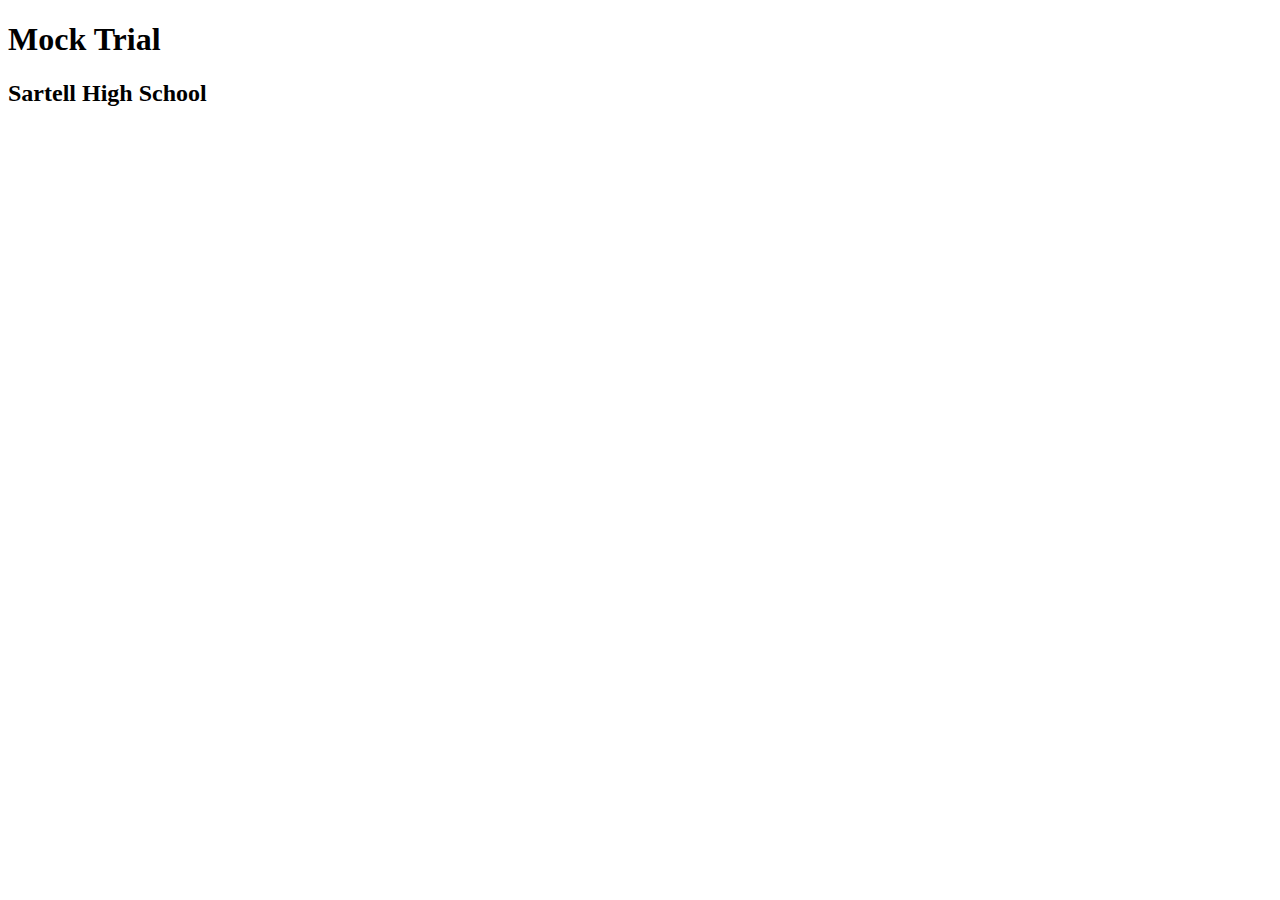
==== index.html @ c759cfdc "Second header" ====
<!DOCTYPE html>
<html>
<head>
  <title>Mock Trial SHS</title>
</head>
<body>
  <header>
    <h1 class="first-header container">Mock Trial</h1>
    <h2 class="second-header container">Sartell High School</h2>
  </header>
</body>
</html>
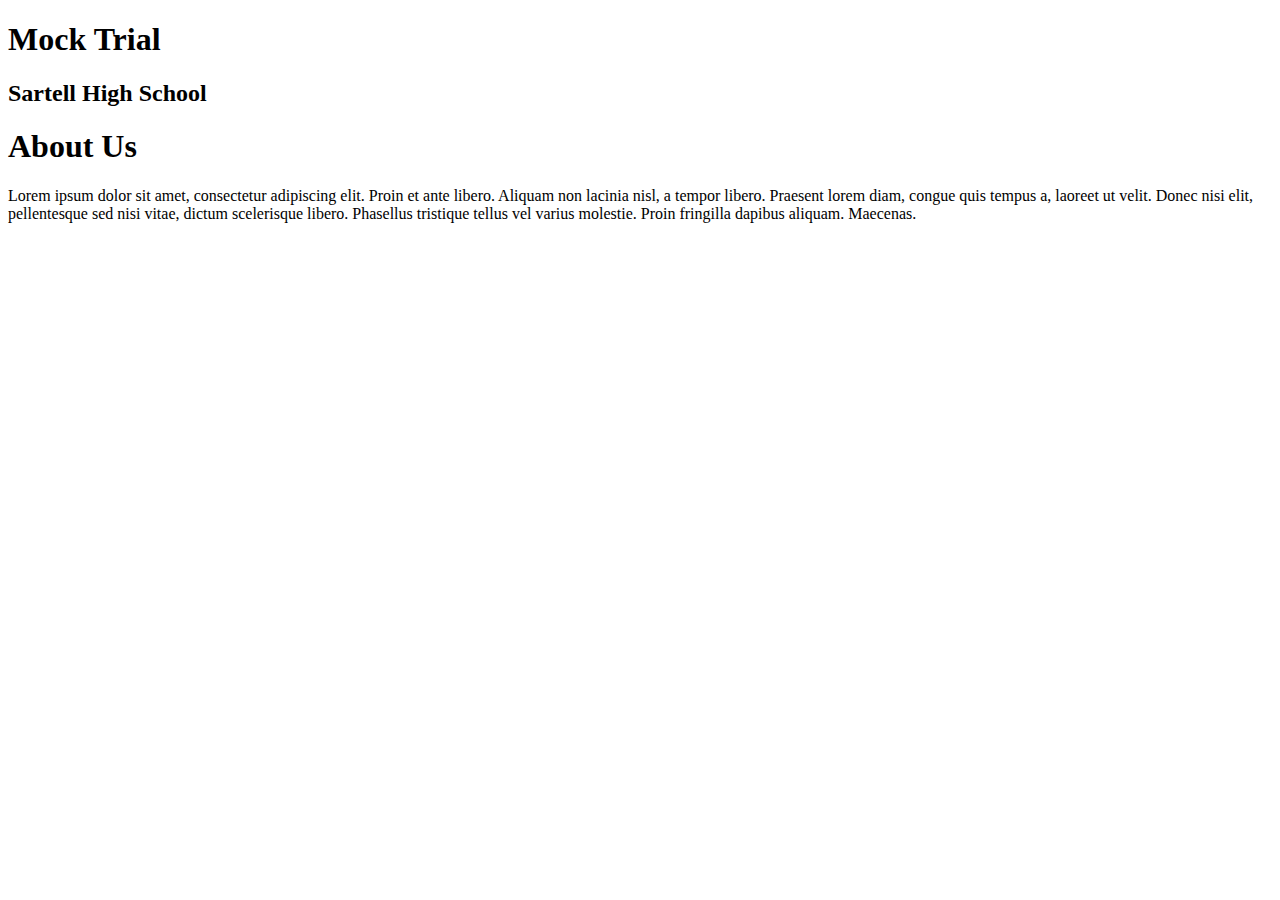
==== commit 1194c334: "Added About us" ====
--- a/index.html
+++ b/index.html
@@ -1,6 +1,7 @@
 <!DOCTYPE html>
 <html>
 <head>
+  <link rel="stylesheet" href="style.css">
   <title>Mock Trial SHS</title>
 </head>
 <body>
@@ -8,5 +9,9 @@
     <h1 class="first-header container">Mock Trial</h1>
     <h2 class="second-header container">Sartell High School</h2>
   </header>
+  <div class="about container">
+    <h1>About Us</h1>
+    <p>Lorem ipsum dolor sit amet, consectetur adipiscing elit. Proin et ante libero. Aliquam non lacinia nisl, a tempor libero. Praesent lorem diam, congue quis tempus a, laoreet ut velit. Donec nisi elit, pellentesque sed nisi vitae, dictum scelerisque libero. Phasellus tristique tellus vel varius molestie. Proin fringilla dapibus aliquam. Maecenas.</p>
+  </div>
 </body>
 </html>
--- a/style.css
+++ b/style.css
@@ -0,0 +1 @@
+
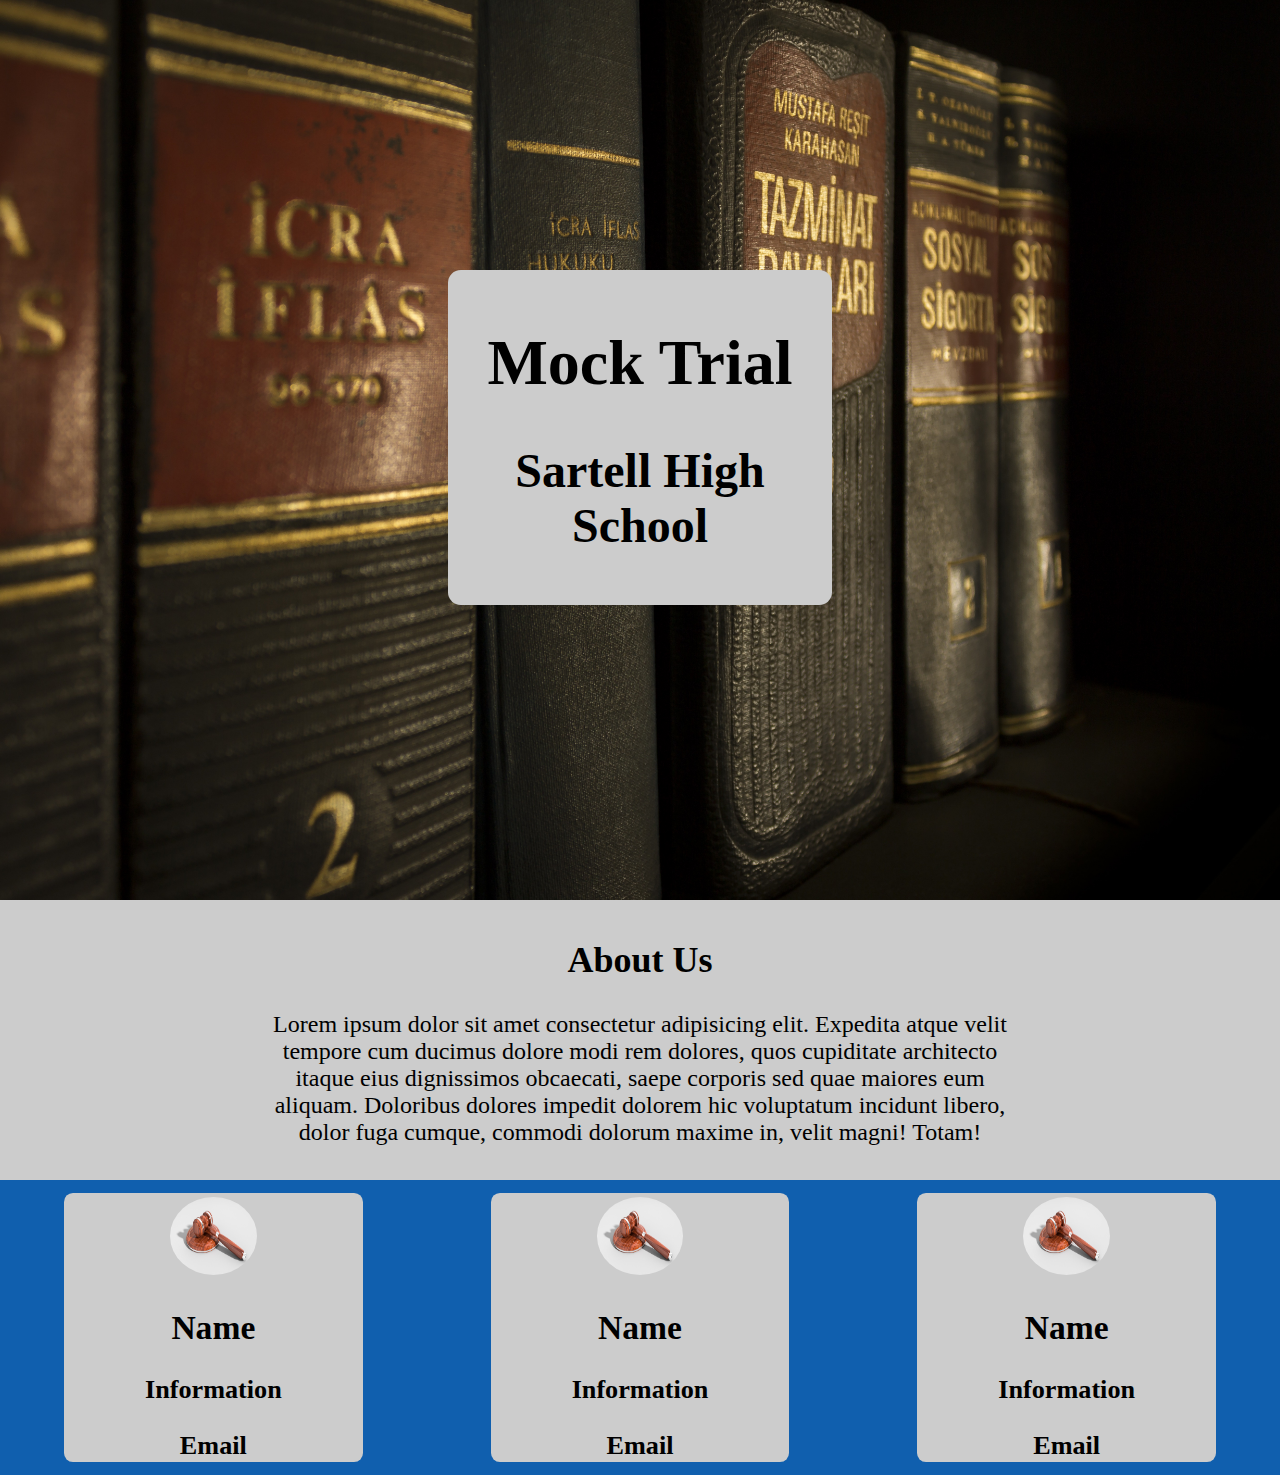
==== commit bc33aa43: "Prototype" ====
--- a/index.html
+++ b/index.html
@@ -5,13 +5,39 @@
   <title>Mock Trial SHS</title>
 </head>
 <body>
-  <header>
-    <h1 class="first-header container">Mock Trial</h1>
-    <h2 class="second-header container">Sartell High School</h2>
-  </header>
-  <div class="about container">
-    <h1>About Us</h1>
-    <p>Lorem ipsum dolor sit amet, consectetur adipiscing elit. Proin et ante libero. Aliquam non lacinia nisl, a tempor libero. Praesent lorem diam, congue quis tempus a, laoreet ut velit. Donec nisi elit, pellentesque sed nisi vitae, dictum scelerisque libero. Phasellus tristique tellus vel varius molestie. Proin fringilla dapibus aliquam. Maecenas.</p>
+  <div class="container-welcome">
+    <div class="welcome-text">
+      <h1>Mock Trial</h1>
+      <h2>Sartell High School</h2>
+    </div>
   </div>
+  <section class="container-about">
+    <h2>About Us</h2>
+    <p>Lorem ipsum dolor sit amet consectetur adipisicing elit. Expedita atque velit tempore cum ducimus dolore modi rem dolores, quos cupiditate architecto itaque eius dignissimos obcaecati, saepe corporis sed quae maiores eum aliquam. Doloribus dolores impedit dolorem hic voluptatum incidunt libero, dolor fuga cumque, commodi dolorum maxime in, velit magni! Totam!</p>
+  </section>
+  <section class="container-contact">
+    <div class="contact">
+      <img src="Media/gavel.jpeg" alt="Picture of Gavel">
+      <h2>Name</h2>
+      <h3>Information</h3>
+      <h3>Email</h3>
+    </div>
+    <div class="contact">
+      <img src="Media/gavel.jpeg" alt="Picture of Gavel">
+      <h2>Name</h2>
+      <h3>Information</h3>
+      <h3>Email</h3>
+    </div>
+    <div class="contact">
+      <img src="Media/gavel.jpeg" alt="Picture of Gavel">
+      <h2>Name</h2>
+      <h3>Information</h3>
+      <h3>Email</h3>
+    </div>
+  </section>
+  
+  <section class="container-donation">
+
+  </section>
 </body>
 </html>
--- a/style.css
+++ b/style.css
@@ -1 +1,96 @@
+:root{
+  --color-blue: #105FAE;
+  --color-gray: #cccccc;
+}
 
+* {
+  /*
+  border: 2px solid black;
+  */
+}
+
+body, html {
+  height: 100%;
+  margin: 0;
+  font-size: 16px;
+  /* Need a font family*/
+  color: black;
+  background-color: var(--color-blue);
+}
+
+
+/* WELCOME CSS*/
+
+.container-welcome {
+  background-image: url('Media/books.jpeg');
+  min-height: 100%;
+  position: relative;
+  background-position: center;
+  background-size: cover;
+  background-repeat: no-repeat;
+  background-attachment: fixed;
+}
+
+.welcome-text {
+  display: inline;
+  background-color: var(--color-gray);
+  text-align: center;
+  margin: 0% 30%;
+  padding: 0.4em;
+  position: absolute;
+  top: 30%;
+  left: 5%;
+  right: 5%;
+  font-size: 2em;
+  border-radius: 0.4em;
+}
+
+/* ABOUT CSS*/
+
+.container-about {
+  background-color: var(--color-gray);
+  text-align: center;
+  padding: 0.4em 20%;
+  font-size: 1.5em;
+}
+
+/* CONTACT CSS */
+
+.container-contact{
+  display: flex;
+  flex-direction: row;
+  justify-content: center;
+  background-color: var(--color-blue);
+}
+
+.contact {
+  text-align: center;
+  background-color: var(--color-gray);
+  margin: 1% 5%;
+  font-size: 1.4em;
+  padding: 0.2em;
+  border-radius: 0.4em;
+}
+
+.contact img {
+  width: 30%;
+  height: 30%;
+  border-radius: 50%;
+}
+
+/* MEDIA QUERIES */ 
+
+@media only screen and (max-width: 768px){
+
+  body, html {
+    font-size: 10px;
+  }
+  .container-welcome{
+    background-attachment: scroll;
+  }
+
+  .container-contact {
+    flex-direction: column;
+  }
+
+}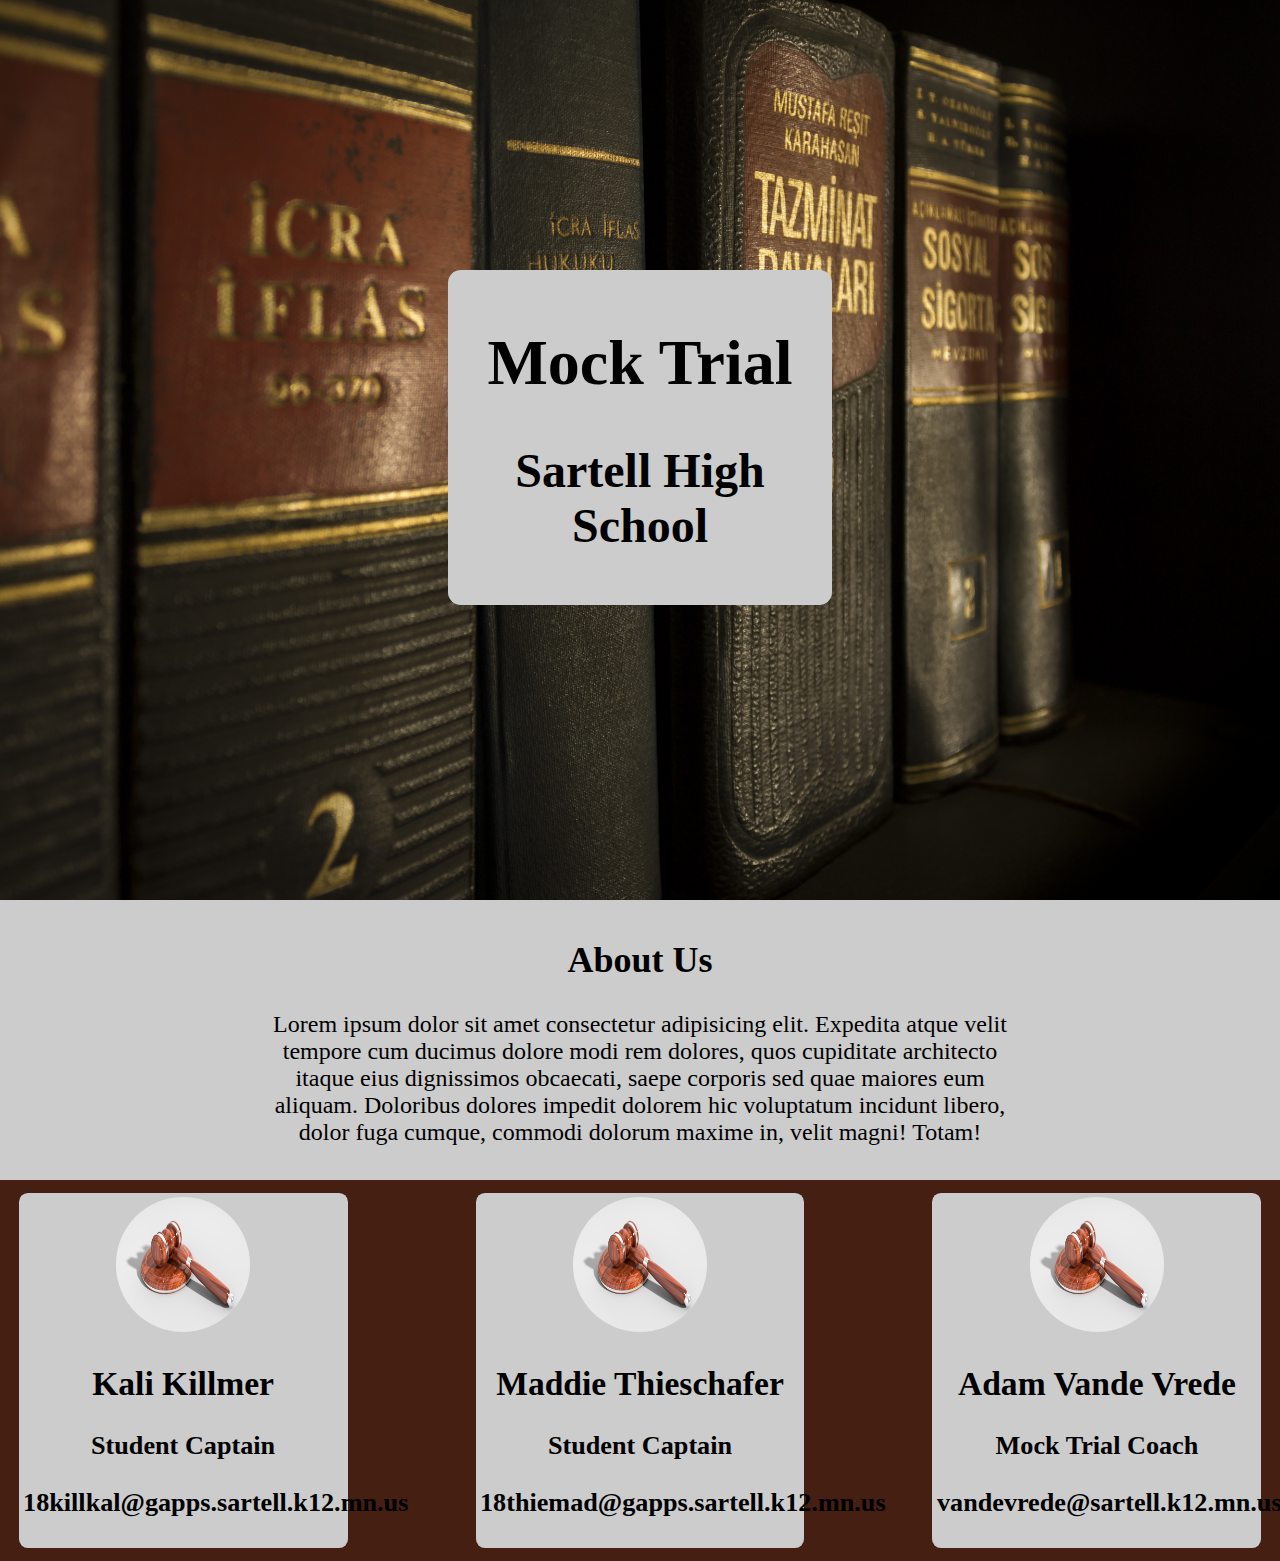
==== commit fb772330: "Added Information to Contacts" ====
--- a/index.html
+++ b/index.html
@@ -1,6 +1,7 @@
 <!DOCTYPE html>
 <html>
 <head>
+  <meta name="viewport" content="width=device-width, initial-scale=1">
   <link rel="stylesheet" href="style.css">
   <title>Mock Trial SHS</title>
 </head>
@@ -18,21 +19,21 @@
   <section class="container-contact">
     <div class="contact">
       <img src="Media/gavel.jpeg" alt="Picture of Gavel">
-      <h2>Name</h2>
-      <h3>Information</h3>
-      <h3>Email</h3>
+      <h2>Kali Killmer</h2>
+      <h3>Student Captain</h3>
+      <h3>18killkal@gapps.sartell.k12.mn.us</h3>
     </div>
     <div class="contact">
       <img src="Media/gavel.jpeg" alt="Picture of Gavel">
-      <h2>Name</h2>
-      <h3>Information</h3>
-      <h3>Email</h3>
+      <h2>Maddie Thieschafer</h2>
+      <h3>Student Captain</h3>
+      <h3>18thiemad@gapps.sartell.k12.mn.us</h3>
     </div>
     <div class="contact">
       <img src="Media/gavel.jpeg" alt="Picture of Gavel">
-      <h2>Name</h2>
-      <h3>Information</h3>
-      <h3>Email</h3>
+      <h2>Adam Vande Vrede</h2>
+      <h3>Mock Trial Coach</h3>
+      <h3>vandevrede@sartell.k12.mn.us</h3>
     </div>
   </section>
   
--- a/style.css
+++ b/style.css
@@ -1,6 +1,7 @@
 :root{
   --color-blue: #105FAE;
   --color-gray: #cccccc;
+  --color-red: #451F12;
 }
 
 * {
@@ -15,7 +16,7 @@
   font-size: 16px;
   /* Need a font family*/
   color: black;
-  background-color: var(--color-blue);
+  background-color: var(--color-red);
 }
 
 
@@ -60,7 +61,7 @@
   display: flex;
   flex-direction: row;
   justify-content: center;
-  background-color: var(--color-blue);
+  background-color: var(--color-red);
 }
 
 .contact {
@@ -70,11 +71,12 @@
   font-size: 1.4em;
   padding: 0.2em;
   border-radius: 0.4em;
+  width: 25%;
 }
 
 .contact img {
-  width: 30%;
-  height: 30%;
+  width: 6em;
+  height: 6em;
   border-radius: 50%;
 }
 
@@ -93,4 +95,19 @@
     flex-direction: column;
   }
 
-}+}
+
+@media only screen and (max-width: 360px){
+
+  body, html {
+    font-size: 8px;
+  }
+  .container-welcome{
+    background-attachment: scroll;
+  }
+
+  .container-contact {
+    flex-direction: column;
+  }
+
+}
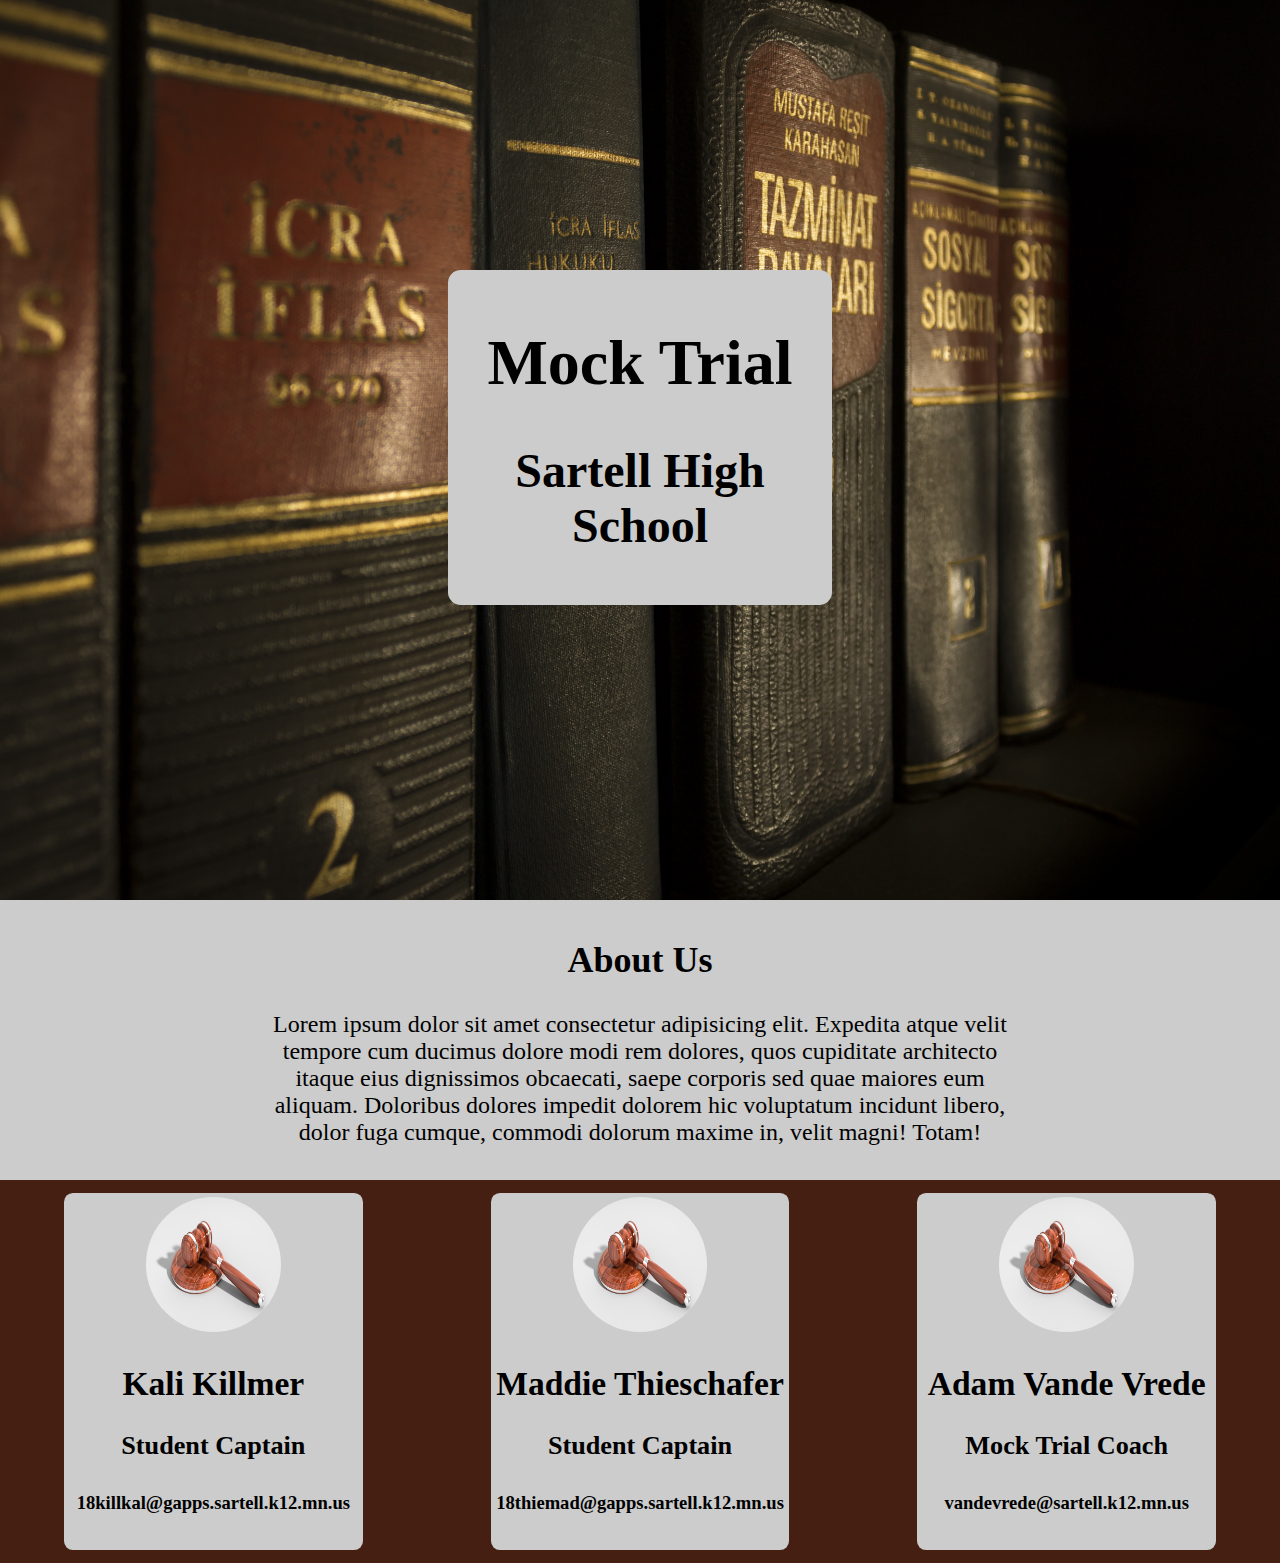
==== commit c45a69ed: "Update index.html" ====
--- a/index.html
+++ b/index.html
@@ -21,19 +21,19 @@
       <img src="Media/gavel.jpeg" alt="Picture of Gavel">
       <h2>Kali Killmer</h2>
       <h3>Student Captain</h3>
-      <h3>18killkal@gapps.sartell.k12.mn.us</h3>
+      <h5>18killkal@gapps.sartell.k12.mn.us</h5>
     </div>
     <div class="contact">
       <img src="Media/gavel.jpeg" alt="Picture of Gavel">
       <h2>Maddie Thieschafer</h2>
       <h3>Student Captain</h3>
-      <h3>18thiemad@gapps.sartell.k12.mn.us</h3>
+      <h5>18thiemad@gapps.sartell.k12.mn.us</h5>
     </div>
     <div class="contact">
       <img src="Media/gavel.jpeg" alt="Picture of Gavel">
       <h2>Adam Vande Vrede</h2>
       <h3>Mock Trial Coach</h3>
-      <h3>vandevrede@sartell.k12.mn.us</h3>
+      <h5>vandevrede@sartell.k12.mn.us</h5>
     </div>
   </section>
   
